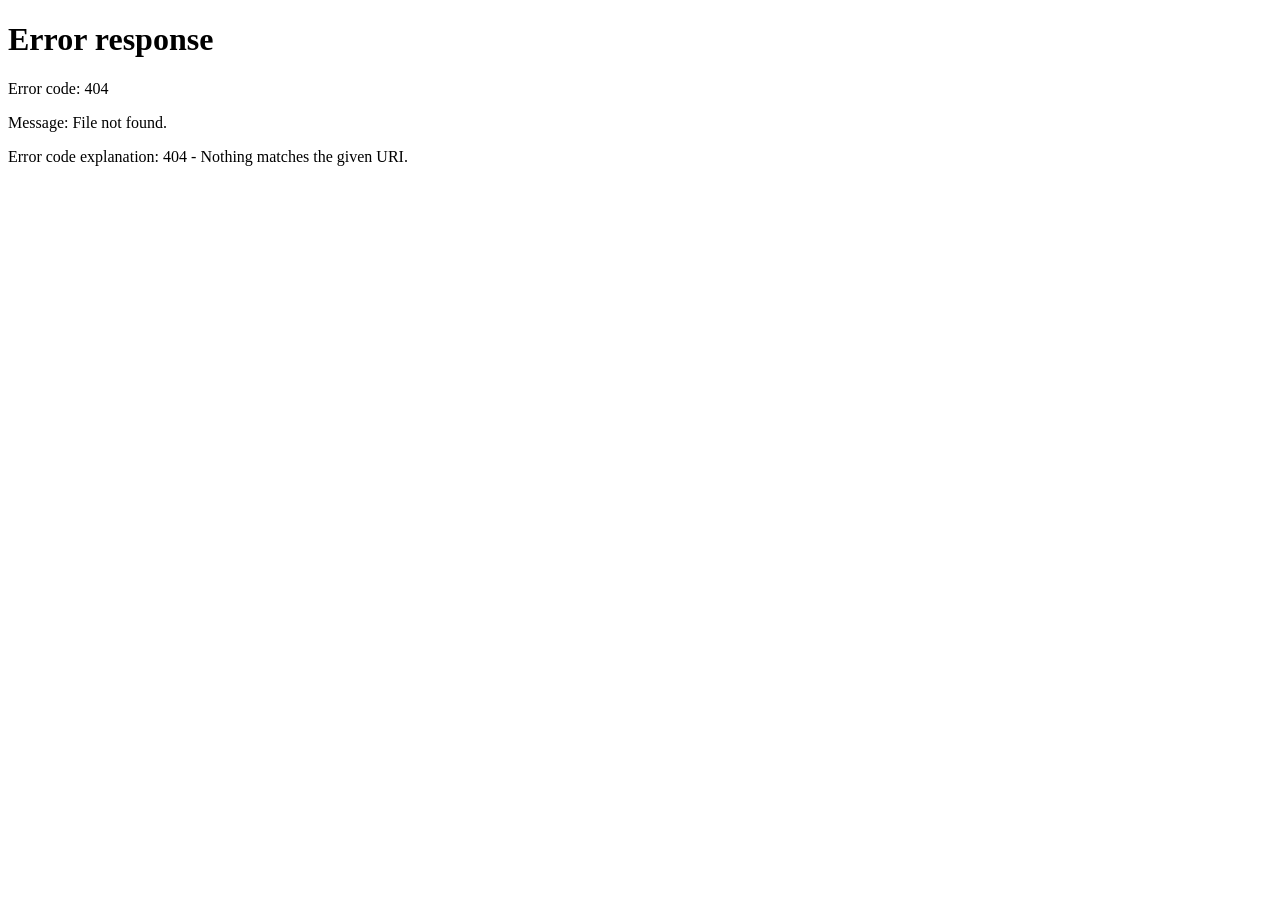
==== dashboard.html @ f8507c5c "Add files via upload" ====
<!DOCTYPE html>
<html lang="bn">
<head>
<meta charset="UTF-8">
<meta name="viewport" content="width=device-width, initial-scale=1.0">
<title>CSN News Admin | চেতনা নিউজ কন্ট্রোল প্যানেল</title>

<!-- Google Fonts: Hind Siliguri for Bengali content, Poppins for UI chrome -->
<link rel="preconnect" href="https://fonts.googleapis.com">
<link rel="preconnect" href="https://fonts.gstatic.com" crossorigin>
<link href="https://fonts.googleapis.com/css2?family=Hind+Siliguri:wght@400;500;600;700&family=Poppins:wght@400;500;600;700;800&display=swap" rel="stylesheet">

<link rel="stylesheet" href="dashboard.css">
</head>
<body>

<!-- ============================================================
     SCREEN — DASHBOARD (ড্যাশবোর্ড স্ক্রিন)
============================================================= -->
<section id="dashboardScreen" class="screen active">
  <header class="topbar">
    <div class="topbar-brand">
      <img src="your-logo.png" alt="CSN Logo" class="brand-mark brand-mark-sm" onerror="this.onerror=null; this.src='';">
      <div class="brand-text">
        <h1>চেতনা নিউজ</h1>
        <p>Admin Dashboard</p>
      </div>
    </div>
    
    <!-- Right side: Circular Profile Menu & Dropdown -->
    <div class="topbar-actions">
      <div class="profile-container">
        <button type="button" class="profile-trigger" id="profileMenuBtn" aria-label="Admin Menu">
          <span>A</span>
        </button>
        
        <div class="profile-dropdown" id="profileDropdown">
          <div class="dropdown-header">
            <h4>System Admin</h4>
            <p>admin.chetananews.com</p>
          </div>
          <div class="dropdown-divider"></div>
          
          <button type="button" class="dropdown-item" id="dropdownEditBtn">
            <span class="item-icon">✏️</span>
            <span class="item-text">Edit / এডিট</span>
          </button>

          <button type="button" class="dropdown-item" id="dropdownHelpBtn">
            <span class="item-icon">❓</span>
            <span class="item-text">Help / সাহায্য</span>
          </button>
          <button type="button" class="dropdown-item text-danger" id="dropdownLogoutBtn">
            <span class="item-icon">🚪</span>
            <span class="item-text">Logout / লগ আউট</span>
          </button>
        </div>

      </div>
    </div>
  </header>

  <main class="dashboard-grid">

    <!-- LEFT — FORM PANEL -->
    <div class="panel form-panel">
      <h2 class="panel-title">Create New Post (নতুন সংবাদ)</h2>
      <p class="panel-subtitle">Fill up form and preview live on right side</p>

      <form id="postForm" novalidate>

        <div class="field">
          <label for="headline">News Headline (শিরোনাম)</label>
          <input type="text" id="headline" name="headline" placeholder="সংবাদের শিরোনাম লিখুন" required>
        </div>

        <div class="field">
          <label for="body">News Body (বিস্তারিত সংবাদ)</label>
          <textarea id="body" name="body" rows="6" placeholder="সংবাদের সম্পূর্ণ বিবরণ লিখুন..." required></textarea>
        </div>

        <div class="field-row">
          <div class="field">
            <label for="category">Category (বিভাগ)</label>
            <select id="category" name="category" required>
              <option value="" disabled selected>-- Select --</option>
              <option value="রাজনীতি">রাজনীতি</option>
              <option value="খেলা">খেলা</option>
              <option value="বিনোদন">বিনোদন</option>
              <option value="আন্তর্জাতিক">আন্তর্জাতিক</option>
              <option value="জাতীয়">জাতীয়</option>
              <option value="শিক্ষা">শিক্ষা</option>
            </select>
          </div>

          <div class="field">
            <label for="district">District (জেলা)</label>
            <select id="district" name="district" required>
              <option value="" disabled selected>-- Select --</option>
              <option value="আলিপুরদুয়ার">আলিপুরদুয়ার</option>
              <option value="বাঁকুড়া">বাঁকুড়া</option>
              <option value="বীরভূম">বীরভূম</option>
              <option value="কোচবিহার">কোচবিহার</option>
              <option value="দক্ষিণ দিনাজপুর">দক্ষিণ দিনাজপুর</option>
              <option value="দার্জিলিং">দার্জিলিং</option>
              <option value="হুগলি">হুগলি</option>
              <option value="হাওড়া">হাওড়া</option>
              <option value="জলপাইগুড়ি">জলপাইগুড়ি</option>
              <option value="ঝাড়গ্রাম">ঝাড়গ্রাম</option>
              <option value="কলকাতা">কলকাতা</option>
              <option value="মালদা">মালদা</option>
              <option value="মুর্শিদাবাদ">মুর্শিদাবাদ</option>
              <option value="নদিয়া">নদিয়া</option>
              <option value="উত্তর ২৪ পরগনা">উত্তর ২৪ পরগনা</option>
              <option value="পশ্চিম বর্ধমান">পশ্চিম বর্ধমান</option>
              <option value="পশ্চিম মেদিনীপুর">পশ্চিম মেদিনীপুর</option>
              <option value="পূর্ব বর্ধমান">পূর্ব বর্ধমান</option>
              <option value="পূর্ব মেদিনীপুর">পূর্ব মেদিনীপুর</option>
              <option value="পুরুলিয়া">পুরুলিয়া</option>
              <option value="দক্ষিণ ২৪ পরগনা">দক্ষিণ ২৪ পরগনা</option>
              <option value="উত্তর দিনাজপুর">উত্তর দিনাজপুর</option>
              <option value="কালিম্পং">কালিম্পং</option>
            </select>
          </div>
        </div>

        <div class="field-row">
          <div class="field">
            <label for="editor">Editor Name (সম্পাদক)</label>
            <input type="text" id="editor" name="editor" placeholder="সম্পাদকের নাম" required>
          </div>

          <div class="field">
            <label for="postDate">Publish Date (তারিখ)</label>
            <div class="locked-field">
              <input type="text" id="postDate" name="date" readonly>
              <span class="lock-icon" aria-hidden="true">🔒</span>
            </div>
          </div>
        </div>

        <div class="field">
          <label for="image">Featured Image (প্রচ্ছদ ছবি) <span class="hint">(Max 1.5 MB)</span></label>
          <div class="file-input-wrap">
            <label for="image" class="btn btn-outline file-btn">Upload Image</label>
            <input type="file" id="image" name="image" accept="image/*" hidden required>
            <span id="fileNameDisplay" class="file-name">No file chosen</span>
          </div>
          <div id="imageAlert" class="alert" hidden></div>
        </div>

        <div id="formAlert" class="alert" hidden></div>

        <button type="submit" class="btn btn-primary btn-block" id="submitBtn">
          <span id="submitBtnText">Publish Post / প্রকাশ করুন</span>
          <span class="spinner" id="submitSpinner" hidden></span>
        </button>
      </form>
    </div>

    <!-- RIGHT — LIVE PREVIEW PANEL -->
    <div class="panel preview-panel">
      <div class="browser-chrome">
        <span class="dot dot-red"></span>
        <span class="dot dot-yellow"></span>
        <span class="dot dot-green"></span>
        <span class="browser-url">chetananews.com/live-preview</span>
        <span class="live-indicator"><span class="pulse-dot"></span>PREVIEW</span>
      </div>

      <article class="preview-card">
        <div class="preview-badges">
          <span id="previewCategory" class="badge badge-category">বিভাগ</span>
          <span id="previewDistrict" class="badge badge-district">জেলা</span>
        </div>

        <div class="preview-image-wrap" id="previewImageWrap">
          <img id="previewImage" alt="প্রিভিউ ছবি" hidden>
          <span id="previewPlaceholder" class="preview-placeholder">Featured image will appear here</span>
        </div>

        <h3 id="previewHeadline" class="preview-headline">এখানে শিরোনাম দেখা যাবে</h3>
        <p id="previewBody" class="preview-body">সংবাদের বিবরণ এখানে সরাসরি প্রদর্শিত হবে যখন আপনি বাম পাশে টাইপ করবেন।</p>

        <div class="preview-meta">
          <span id="previewEditor">সম্পাদক: —</span>
          <span id="previewDate">—</span>
        </div>
      </article>
    </div>

  </main>

  <footer class="page-footer dashboard-footer">
    <span>&copy; <span id="footerYear"></span> CSN News — Portal Admin</span>
    <button type="button" class="link-btn" id="helpLinkFooter">Help / সাহায্য</button>
  </footer>
</section>

<!-- ============================================================
     PROGRESS MODAL — UPLOAD PROGRESS & SUCCESS
============================================================= -->
<div id="progressModal" class="modal-overlay" hidden role="dialog" aria-modal="true" aria-labelledby="modalTitle">
  <div class="modal-card">

    <div class="modal-card__glow" aria-hidden="true"></div>

    <!-- UPLOADING STATE -->
    <div class="modal-progress-stage" id="modalProgressStage">

      <div id="modalRingContainer" class="progress-ring-container">
        <svg class="progress-ring" viewBox="0 0 140 140" width="140" height="140">
          <defs>
            <linearGradient id="ringGradient" x1="0%" y1="0%" x2="100%" y2="100%">
              <stop offset="0%" stop-color="#ff6b5f"/>
              <stop offset="55%" stop-color="#dc2626"/>
              <stop offset="100%" stop-color="#8f1616"/>
            </linearGradient>
            <filter id="ringGlow" x="-50%" y="-50%" width="200%" height="200%">
              <feGaussianBlur stdDeviation="3.2" result="blur"/>
              <feMerge>
                <feMergeNode in="blur"/>
                <feMergeNode in="SourceGraphic"/>
              </feMerge>
            </filter>
          </defs>
          <circle class="progress-ring__track" cx="70" cy="70" r="60"/>
          <circle id="progressRingBar" class="progress-ring__bar" cx="70" cy="70" r="60"/>
        </svg>
        <div class="progress-ring__center">
          <span id="modalProgressText" class="progress-ring__text">0%</span>
          <span class="progress-ring__label">আপলোড হচ্ছে</span>
        </div>
      </div>

      <div id="modalProgressBarContainer" class="linear-progress">
        <div id="modalProgressBarFill" class="linear-progress__fill" style="width:0%"></div>
        <div class="linear-progress__sheen" aria-hidden="true"></div>
      </div>
    </div>

    <!-- SUCCESS ICON -->
    <div id="modalSuccessIcon" class="status-icon status-icon--success" hidden>
      <svg viewBox="0 0 100 100" width="88" height="88">
        <circle class="status-icon__ring" cx="50" cy="50" r="45"/>
        <path class="status-icon__check" d="M28 52 L43 67 L74 34"/>
      </svg>
    </div>

    <!-- ERROR ICON -->
    <div id="modalErrorIcon" class="status-icon status-icon--error" hidden>
      <svg viewBox="0 0 100 100" width="88" height="88">
        <circle class="status-icon__ring status-icon__ring--error" cx="50" cy="50" r="45"/>
        <path class="status-icon__cross" d="M35 35 L65 65"/>
        <path class="status-icon__cross" d="M65 35 L35 65"/>
      </svg>
    </div>

    <!-- STATUS TEXT -->
    <h2 id="modalTitle" class="modal-title">সংবাদ প্রকাশ করা হচ্ছে...</h2>
    <p id="modalSubtitle" class="modal-subtitle">অনুগ্রহ করে অপেক্ষা করুন, আপনার সংবাদটি সার্ভারে পাঠানো হচ্ছে।</p>

    <!-- SUCCESS ACTIONS -->
    <div id="modalSuccessActions" class="modal-actions" hidden>
      <a id="channelLink" href="https://chetananews.com/" target="_blank" rel="noopener" class="btn btn--ghost">
        <span class="btn__globe" aria-hidden="true">
          <span class="btn__globe-ring"></span>
          <span class="btn__globe-dot"></span>
        </span>
        চ্যানেলে দেখুন
      </a>
      <button id="modalSuccessCloseBtn" type="button" class="btn btn--primary">
        সম্পন্ন
      </button>
    </div>

    <!-- ERROR ACTIONS -->
    <div id="modalErrorActions" class="modal-actions" hidden>
      <button id="modalErrorCloseBtn" type="button" class="btn btn--danger">
        বন্ধ করুন
      </button>
    </div>

  </div>

  <audio id="successAudio" preload="auto">
    <source src="success.mp3" type="audio/mpeg">
  </audio>
</div>

<script src="dashboard.js"></script>
</body>
</html>
---- dashboard.css ----
/* ============================================================
   CSN NEWS ADMIN — DASHBOARD STYLES
   Theme: Light Mode, Red & White Premium
============================================================= */

:root {
  --color-primary: #DC2626;
  --color-primary-hover: #B91C1C;
  --color-accent-light: #FEE2E2;
  --color-text-main: #1F2937;
  --color-bg: #F9FAFB;

  --color-white: #FFFFFF;
  --color-border: #E5E7EB;
  --color-text-muted: #6B7280;
  --color-success: #10B981;
  --color-success-bg: #ECFDF5;
  --color-success-text: #047857;
  --color-success-border: #A7F3D0;

  --font-ui: 'Poppins', 'Hind Siliguri', sans-serif;
  --font-bn: 'Hind Siliguri', 'Poppins', sans-serif;

  --transition-fast: 150ms ease;
  --transition-base: 260ms cubic-bezier(0.4, 0, 0.2, 1);

  --radius-sm: 8px;
  --radius-md: 14px;
  --radius-lg: 20px;
  --shadow-card: 0 1px 2px rgba(31, 41, 55, 0.04), 0 8px 24px rgba(31, 41, 55, 0.06);

  --csn-red: #dc2626;
  --csn-red-deep: #8f1616;
  --csn-coral: #ff6b5f;
  --csn-white: #ffffff;
  --csn-slate: #64748b;
  --csn-charcoal: #1e293b;
  --csn-surface: #ffffff;
  --csn-surface-2: #f8f9fb;
  --csn-border: rgba(15, 23, 42, 0.08);
  --ease-spring: cubic-bezier(0.34, 1.56, 0.64, 1);
}

* { box-sizing: border-box; }

html, body {
  margin: 0;
  padding: 0;
  background: var(--color-bg);
  color: var(--color-text-main);
  font-family: var(--font-bn);
  -webkit-font-smoothing: antialiased;
}

h1, h2, h3, h4 { font-family: var(--font-ui); margin: 0; }
button, input, select, textarea { font-family: inherit; }

.screen {
  min-height: 100vh;
  opacity: 0;
}

.screen.active {
  display: block;
  animation: screenFade var(--transition-base) forwards;
}

@keyframes screenFade {
  from { opacity: 0; transform: translateY(6px); }
  to   { opacity: 1; transform: translateY(0); }
}

/* SHARED UI COMPONENTS */
.brand-mark {
  display: inline-flex;
  align-items: center;
  justify-content: center;
  border-radius: 50%;
  object-fit: cover;
  box-shadow: 0 4px 10px rgba(220, 38, 38, 0.15);
}

.brand-mark-sm { width: 38px; height: 38px; }

.brand-text h1 {
  font-size: 1.15rem;
  font-weight: 700;
  color: var(--color-text-main);
}

.brand-text p {
  margin: 1px 0 0;
  font-size: 0.68rem;
  font-family: var(--font-ui);
  color: var(--color-text-muted);
  text-transform: uppercase;
  letter-spacing: 0.08em;
}

.btn {
  font-family: var(--font-ui);
  font-size: 0.92rem;
  font-weight: 600;
  padding: 12px 20px;
  border-radius: var(--radius-sm);
  border: 1px solid transparent;
  cursor: pointer;
  transition: background var(--transition-fast), border-color var(--transition-fast), transform var(--transition-fast);
}

.btn:active { transform: scale(0.98); }

.btn-primary {
  background: var(--color-primary);
  color: var(--color-white);
}
.btn-primary:hover { background: var(--color-primary-hover); }

.btn-outline {
  background: var(--color-white);
  color: var(--color-primary);
  border-color: var(--color-primary);
}
.btn-outline:hover { background: var(--color-accent-light); }

.btn-block { 
  width: 100%; 
  display: flex;
  align-items: center;
  justify-content: center;
  gap: 10px;
}

.spinner {
  width: 18px;
  height: 18px;
  border: 2.5px solid rgba(255, 255, 255, 0.3);
  border-radius: 50%;
  border-top-color: var(--color-white);
  animation: spin 0.7s linear infinite;
}

@keyframes spin { to { transform: rotate(360deg); } }

.link-btn {
  background: none;
  border: none;
  color: var(--color-primary);
  font-family: var(--font-bn);
  font-size: 0.85rem;
  cursor: pointer;
  padding: 4px;
}
.link-btn:hover { color: var(--color-primary-hover); text-decoration: underline; }

.field { margin-bottom: 18px; }

.field-row {
  display: grid;
  grid-template-columns: 1fr 1fr;
  gap: 16px;
}

.field label {
  display: block;
  font-family: var(--font-ui);
  font-size: 0.8rem;
  font-weight: 600;
  color: var(--color-text-main);
  margin-bottom: 6px;
}

.field label .hint {
  font-family: var(--font-bn);
  font-weight: 400;
  color: var(--color-text-muted);
  font-size: 0.78rem;
}

.field input[type="text"],
.field select,
.field textarea {
  width: 100%;
  padding: 12px 14px;
  border-radius: var(--radius-sm);
  border: 1.5px solid var(--color-border);
  background: var(--color-white);
  color: var(--color-text-main);
  font-size: 0.95rem;
  transition: border-color var(--transition-fast), box-shadow var(--transition-fast);
}

.field input:focus,
.field select:focus,
.field textarea:focus {
  border-color: var(--color-primary);
  box-shadow: 0 0 0 3px var(--color-accent-light);
  outline: none;
}

.field textarea { resize: vertical; min-height: 120px; }

.field select {
  appearance: none;
  background-image: url("data:image/svg+xml,%3Csvg xmlns='http://www.w3.org/2000/svg' width='12' height='8' viewBox='0 0 12 8'%3E%3Cpath fill='%23DC2626' d='M1 1l5 5 5-5'/%3E%3C/svg%3E");
  background-repeat: no-repeat;
  background-position: right 14px center;
  padding-right: 36px;
}

.locked-field { position: relative; }
.locked-field input {
  background: var(--color-accent-light);
  color: var(--color-text-muted);
  padding-right: 40px;
  cursor: not-allowed;
}
.locked-field .lock-icon {
  position: absolute;
  right: 14px;
  top: 50%;
  transform: translateY(-50%);
  font-size: 0.85rem;
}

.file-input-wrap {
  display: flex;
  align-items: center;
  gap: 12px;
  flex-wrap: wrap;
}
.file-btn { margin: 0; white-space: nowrap; }
.file-name {
  font-size: 0.85rem;
  color: var(--color-text-muted);
  overflow-wrap: anywhere;
}

.alert {
  padding: 12px 14px;
  border-radius: var(--radius-sm);
  font-size: 0.88rem;
  margin: 12px 0;
  border: 1px solid transparent;
}
.alert-error {
  background: var(--color-accent-light);
  color: var(--color-primary-hover);
  border-color: #FCA5A5;
}

.page-footer {
  display: flex;
  align-items: center;
  justify-content: center;
  gap: 12px;
  padding: 20px;
  font-size: 0.82rem;
  color: var(--color-text-muted);
}

/* TOPBAR & PROFILE */
.topbar {
  display: flex;
  align-items: center;
  justify-content: space-between;
  padding: 12px 32px;
  background: var(--color-white);
  border-bottom: 1px solid var(--color-border);
  position: sticky;
  top: 0;
  z-index: 100;
}
.topbar-brand { display: flex; align-items: center; gap: 12px; }

.profile-container { position: relative; display: inline-block; }

.profile-trigger {
  width: 38px;
  height: 38px;
  border-radius: 50%;
  background: var(--color-accent-light);
  border: 2px solid var(--color-primary);
  color: var(--color-primary-hover);
  font-family: var(--font-ui);
  font-weight: 700;
  font-size: 1rem;
  cursor: pointer;
  display: flex;
  align-items: center;
  justify-content: center;
}

.profile-dropdown {
  position: absolute;
  right: 0;
  top: calc(100% + 10px);
  width: 220px;
  background: var(--color-white);
  border: 1px solid var(--color-border);
  border-radius: var(--radius-md);
  box-shadow: 0 10px 25px rgba(0, 0, 0, 0.1);
  overflow: hidden;
  display: none;
  flex-direction: column;
  z-index: 110;
}

.profile-dropdown.active { display: flex; }

.dropdown-header { padding: 14px 16px; background: var(--color-bg); }
.dropdown-header h4 { font-size: 0.88rem; color: var(--color-text-main); font-weight: 600; margin-bottom: 2px; }
.dropdown-header p { font-size: 0.72rem; color: var(--color-text-muted); margin: 0; font-family: var(--font-ui); }
.dropdown-divider { height: 1px; background: var(--color-border); margin: 0; }

.dropdown-item {
  border: none;
  background: none;
  padding: 12px 16px;
  display: flex;
  align-items: center;
  gap: 10px;
  width: 100%;
  text-align: left;
  cursor: pointer;
  font-size: 0.88rem;
  color: var(--color-text-main);
}
.dropdown-item:hover { background: var(--color-bg); }
.dropdown-item.text-danger { color: var(--color-primary); }
.dropdown-item.text-danger:hover { background: var(--color-accent-light); }

/* DASHBOARD GRID */
.dashboard-grid {
  display: grid;
  grid-template-columns: 7fr 5fr;
  gap: 28px;
  padding: 28px 32px;
  max-width: 1400px;
  margin: 0 auto;
  align-items: start;
}

.panel {
  background: var(--color-white);
  border-radius: var(--radius-lg);
  border: 1px solid var(--color-border);
  box-shadow: var(--shadow-card);
  padding: 28px;
}

.panel-title { font-size: 1.2rem; font-weight: 700; }
.panel-subtitle { margin: 6px 0 24px; font-size: 0.85rem; color: var(--color-text-muted); }

.preview-panel { position: sticky; top: 96px; padding: 0; overflow: hidden; }

/* BROWSER CHROME MOCKUP */
.browser-chrome {
  display: flex;
  align-items: center;
  gap: 8px;
  padding: 14px 18px;
  background: #FAFAFA;
  border-bottom: 1px solid var(--color-border);
}
.dot { width: 9px; height: 9px; border-radius: 50%; display: inline-block; }
.dot-red { background: #FF5F57; }
.dot-yellow { background: #FEBC2E; }
.dot-green { background: #28C840; }
.browser-url {
  margin-left: 8px;
  font-family: var(--font-ui);
  font-size: 0.75rem;
  color: var(--color-text-muted);
  background: var(--color-white);
  border: 1px solid var(--color-border);
  border-radius: 6px;
  padding: 3px 10px;
  flex: 1;
}
.live-indicator {
  display: flex;
  align-items: center;
  gap: 6px;
  font-family: var(--font-ui);
  font-size: 0.68rem;
  font-weight: 700;
  color: var(--color-primary);
}
.pulse-dot {
  width: 8px;
  height: 8px;
  border-radius: 50%;
  background: var(--color-primary);
  animation: pulse 1.6s ease-out infinite;
}
@keyframes pulse {
  0%   { box-shadow: 0 0 0 0 rgba(220, 38, 38, 0.55); }
  70%  { box-shadow: 0 0 0 8px rgba(220, 38, 38, 0); }
  100% { box-shadow: 0 0 0 0 rgba(220, 38, 38, 0); }
}

.preview-card { padding: 22px; }
.preview-badges { display: flex; gap: 8px; margin-bottom: 14px; flex-wrap: wrap; }
.badge {
  font-size: 0.75rem;
  font-weight: 600;
  padding: 5px 12px;
  border-radius: 999px;
}
.badge-category { background: var(--color-primary); color: var(--color-white); }
.badge-district { background: var(--color-accent-light); color: var(--color-primary-hover); }

.preview-image-wrap {
  width: 100%;
  aspect-ratio: 16 / 9;
  border-radius: var(--radius-md);
  background: var(--color-bg);
  border: 1.5px dashed var(--color-border);
  display: flex;
  align-items: center;
  justify-content: center;
  overflow: hidden;
  margin-bottom: 16px;
}
.preview-image-wrap img { width: 100%; height: 100%; object-fit: cover; }
.preview-placeholder { font-size: 0.82rem; color: var(--color-text-muted); text-align: center; }

.preview-headline { font-size: 1.3rem; line-height: 1.4; font-weight: 700; margin-bottom: 10px; }
.preview-body { font-size: 0.92rem; line-height: 1.7; color: var(--color-text-muted); margin: 0 0 18px; }
.preview-meta { display: flex; justify-content: space-between; font-size: 0.8rem; color: var(--color-text-muted); border-top: 1px dashed var(--color-border); padding-top: 14px; }

.dashboard-footer { border-top: 1px solid var(--color-border); margin-top: 8px; }

/* PROGRESS MODAL */
.modal-overlay {
  position: fixed;
  inset: 0;
  z-index: 9999;
  display: flex;
  align-items: center;
  justify-content: center;
  padding: 20px;
  background: rgba(30, 41, 59, 0.4);
  backdrop-filter: blur(14px);
}
.modal-overlay[hidden] { display: none; }

.modal-card {
  position: relative;
  width: 100%;
  max-width: 400px;
  background: linear-gradient(160deg, var(--csn-surface) 0%, var(--csn-surface-2) 100%);
  border: 1px solid var(--csn-border);
  border-radius: 26px;
  padding: 40px 30px 32px;
  text-align: center;
  box-shadow: 0 30px 70px rgba(15, 23, 42, 0.16);
  animation: modalSpringIn .55s var(--ease-spring) both;
  overflow: hidden;
}

@keyframes modalSpringIn {
  0% { opacity: 0; transform: scale(0.82) translateY(18px); }
  100% { opacity: 1; transform: scale(1) translateY(0); }
}

.progress-ring-container {
  position: relative;
  width: 140px;
  height: 140px;
  margin: 4px auto 22px;
  display: flex;
  align-items: center;
  justify-content: center;
}
.progress-ring { transform: rotate(-90deg); }
.progress-ring__track { fill: none; stroke: rgba(15, 23, 42, 0.07); stroke-width: 8; }
.progress-ring__bar {
  fill: none;
  stroke: url(#ringGradient);
  stroke-width: 8;
  stroke-linecap: round;
  stroke-dasharray: 377;
  stroke-dashoffset: 377;
  transition: stroke-dashoffset .35s ease;
}
.progress-ring__center { position: absolute; display: flex; flex-direction: column; align-items: center; }
.progress-ring__text { font-size: 26px; font-weight: 700; color: var(--csn-charcoal); }
.progress-ring__label { font-size: 11px; color: var(--csn-slate); }

.linear-progress {
  position: relative;
  width: 100%;
  height: 8px;
  border-radius: 999px;
  background: rgba(15, 23, 42, 0.07);
  overflow: hidden;
  margin: 0 0 26px;
}
.linear-progress__fill {
  height: 100%;
  width: 0%;
  border-radius: 999px;
  background: linear-gradient(90deg, var(--csn-red-deep), var(--csn-red), var(--csn-coral));
  transition: width .35s ease;
}

.status-icon { width: 88px; height: 88px; margin: 4px auto 18px; display: flex; align-items: center; justify-content: center; }
.status-icon[hidden] { display: none; }
.status-icon__ring { fill: none; stroke: #22c55e; stroke-width: 4; }
.status-icon__ring--error { stroke: #ef4444; }
.status-icon__check { fill: none; stroke: #22c55e; stroke-width: 6; stroke-linecap: round; }
.status-icon__cross { fill: none; stroke: #ef4444; stroke-width: 6; stroke-linecap: round; }

.modal-title { font-size: 19px; font-weight: 700; color: var(--csn-charcoal); margin: 0 0 8px; }
.modal-subtitle { font-size: 14px; color: var(--csn-slate); margin: 0 0 8px; }

.modal-actions { display: flex; gap: 10px; margin-top: 26px; }
.modal-actions[hidden] { display: none; }

.modal-actions .btn {
  flex: 1;
  display: inline-flex;
  align-items: center;
  justify-content: center;
  min-height: 50px;
  border-radius: 14px;
  font-size: 15px;
  font-weight: 600;
  text-decoration: none;
}
.modal-actions .btn--primary { color: var(--csn-white); background: linear-gradient(135deg, var(--csn-red), var(--csn-red-deep)); }
.modal-actions .btn--danger { color: #b91c1c; background: rgba(239,68,68,0.08); border: 1px solid rgba(239,68,68,0.3); }
.modal-actions .btn--ghost { color: var(--csn-charcoal); background: var(--csn-surface-2); border: 1px solid var(--csn-border); }

/* RESPONSIVE DESIGN */
@media (max-width: 1024px) {
  .dashboard-grid { grid-template-columns: 1fr !important; gap: 20px !important; padding: 16px !important; }
  .preview-panel { position: relative !important; top: 0 !important; order: 2; }
  .form-panel { order: 1; }
}

@media (max-width: 640px) {
  .topbar { padding: 10px 16px; }
  .field-row { grid-template-columns: 1fr !important; gap: 0 !important; }
}
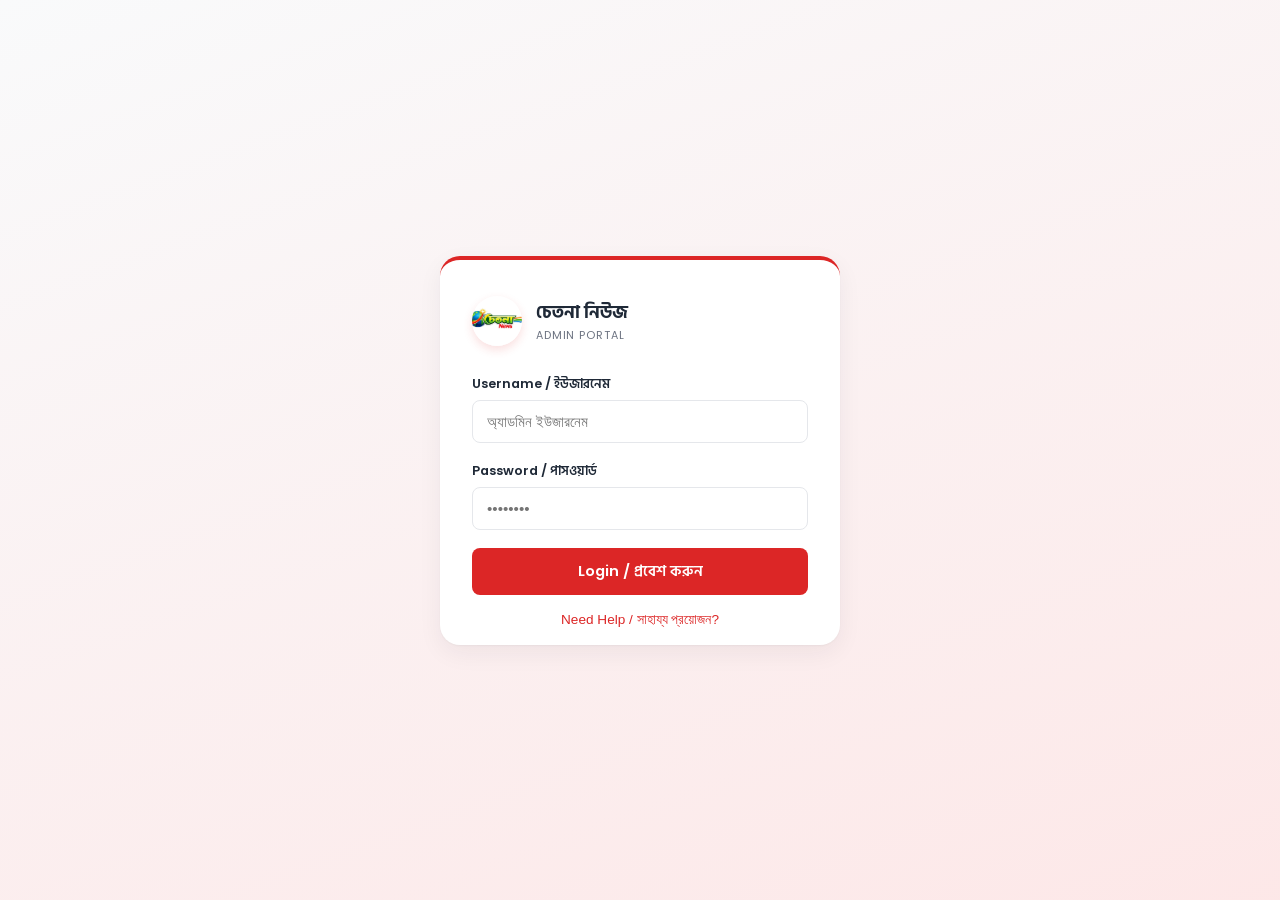
==== commit 5da0d38e: "Add optional file input for second image upload" ====
--- a/dashboard.html
+++ b/dashboard.html
@@ -148,6 +148,20 @@
           </div>
           <div id="imageAlert" class="alert" hidden></div>
         </div>
+        
+        <!-- প্রথম ইমেজের ঠিক নিচে এটি পেস্ট করুন -->
+<div class="field" id="image2Container" hidden>
+  <label for="image2">Image 2 (ঐচ্ছিক) <span class="hint">(Max 1.5 MB)</span></label>
+  <div class="file-input-wrap">
+    <label for="image2" class="btn btn-outline file-btn">Upload Image 2</label>
+    <input type="file" id="image2" name="image2" accept="image/*" hidden>
+    <span id="fileNameDisplay2" class="file-name">No file chosen</span>
+  </div>
+  <div id="imageAlert2" class="alert" hidden></div>
+</div>
+
+
+
 
         <div id="formAlert" class="alert" hidden></div>
 
